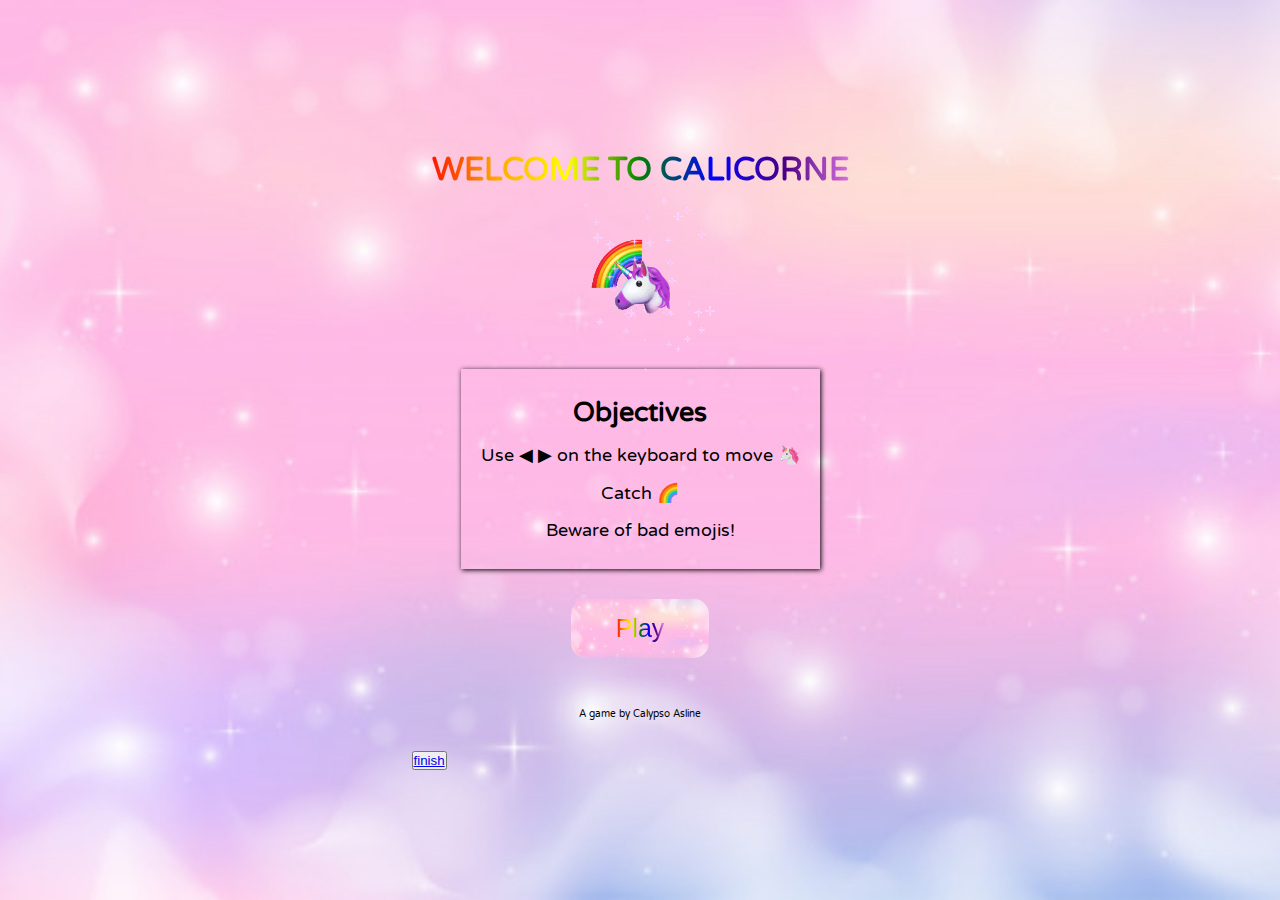
==== index.html @ fe51978f "move and draw" ====
<!DOCTYPE html>
<html lang="en">
<head>
    <meta charset="UTF-8">
    <meta name="viewport" content="width=device-width, initial-scale=1.0">
    <link rel="stylesheet" href="https://cdnjs.cloudflare.com/ajax/libs/font-awesome/5.15.1/css/all.min.css">
    <link rel="stylesheet" href="./styles/style_homepage.css">
    <script type="module" href="index.js"></script>
    <title>Calicorne homepage</title>
</head>
<body>

    

    <div class="main-container">

        <h1 id="title">WELCOME TO CALICORNE</h1>
        
        <div id="sticker">
            <img src="./images/giphy_enter.gif" alt="unicorn_gif" >
        </div>

        <div id="objectives">
            <h2 class="item">Objectives</h2>
            <p class="item">Use ◀︎ ▶︎ on the keyboard to move 🦄 </p>
            <!-- the ◀︎ ▶︎ make it not responsive, why? -->
            <p class="item">Catch 🌈 </p>
            <p class="item">Beware of bad emojis!</p>
        </div>

        <div id="play">
            <button class="play-btn" type="button"><a href="./game_page.html">Play</a></button>
        </div>

        <div id="credit">
            <p><a href="https://github.com/Calyaln/Calicorne">A game by Calypso Asline</a></p>
        </div>

    </div>

    <div>
        <button><a href="./finish_page.html">finish</a></button>
    </div>
    
</body>
</html>
---- styles/style_homepage.css ----
@import url('https://fonts.googleapis.com/css2?family=Varela+Round&display=swap');

/* set :root rules (color, px) */

* {
    margin: 0;
    padding: 0;
    box-sizing: border-box;
}

html {
    height: 100vh;
    width: 100vw;
    display: flex;
    justify-content: center;
    align-items: center;
}

body {
    background-image: url(../images/background.jpg);
    background-size: cover;
    font-family: "Varela Round";
}

.main-container {
    display: flex;
    flex-direction: column;
    align-items: center;
    justify-content: space-around; 
    position: relative;
    /* why space-around is not working? */
}

#title {
    display: flex;
    justify-content: center;
    align-items: center;
    text-align: center;
    padding: 10px;
    margin: 10px;
    margin-bottom: 150px;
    position: relative;
    background-image: linear-gradient(to left, violet, indigo, blue, green, yellow, orange, red);
    -webkit-background-clip: text;
    color: transparent;
}

#sticker {
    position: absolute;
    padding-bottom: 200px;
    margin-bottom: 100px;
}

#sticker img {
    background-image: url(../images/giphy_enter.gif);
    background-repeat: no-repeat;
    background-size: contain;
    width: 150px;

}

#objectives {
    display: flex;
    flex-direction: column;
    align-items: center;
    justify-content: space-around;
    height: 200px;
    padding: 20px;
    margin: 20px;
    margin-bottom: 30px;
    box-shadow: 1px 1px 5px black;
    font-size: 18px;
}

.item {
    display: flex;
    flex-direction: column;
    justify-content: space-around;
}

.play-btn {
    padding: 15px 45px;
    border-radius: 15px;
    margin-bottom: 20px;
    font-size: 25px;
    box-shadow: 0;
    border: 0;
    background-image: url(../images/background.jpg);
    background-size: cover;
}

.play-btn a {
    text-decoration: none;
    background-image: linear-gradient(to left, violet, indigo, blue, green, yellow, orange, red);
    -webkit-background-clip: text;
    color: transparent;
}

.play-btn:hover {
    /* border: 1px solid grey; */
    filter: grayscale(50%);
    cursor: pointer;
}

#credit {
    font-size: 10px;
    padding: 30px;
}

#credit a {
    text-decoration: none;
    color: black;
}
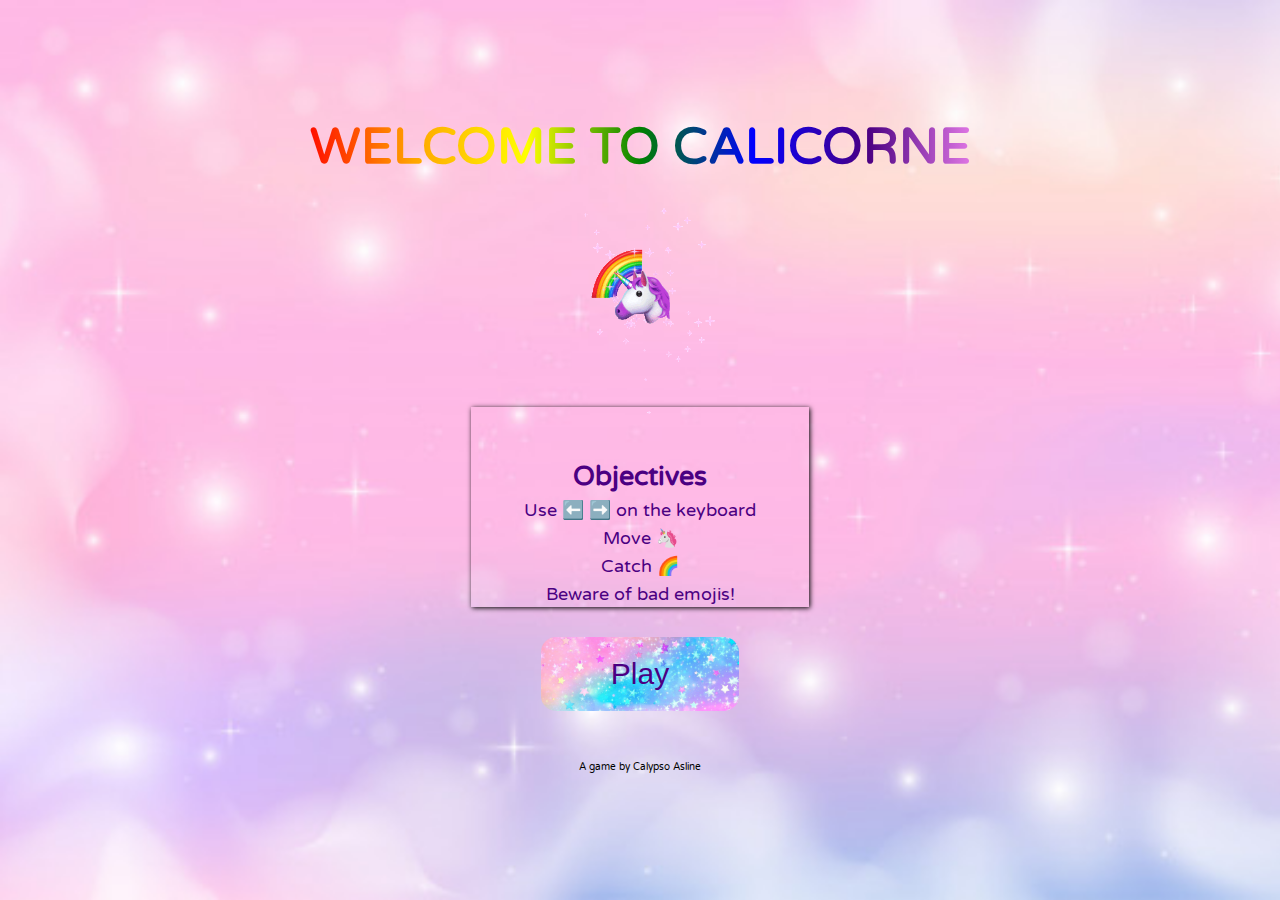
==== commit 0be02980: "js" ====
--- a/index.html
+++ b/index.html
@@ -3,14 +3,15 @@
 <head>
     <meta charset="UTF-8">
     <meta name="viewport" content="width=device-width, initial-scale=1.0">
-    <link rel="stylesheet" href="https://cdnjs.cloudflare.com/ajax/libs/font-awesome/5.15.1/css/all.min.css">
     <link rel="stylesheet" href="./styles/style_homepage.css">
+    <link rel="icon" type="image/png" href=".images/favicon-32x32" sizes="32x32" />
+    <link rel="icon" type="image/png" href="./images/favicon-16x16.png" sizes="16x16" />
+    <!-- <link rel="stylesheet" href="https://cdnjs.cloudflare.com/ajax/libs/animate.css/4.1.1/animate.min.css" /> -->
     <script type="module" href="index.js"></script>
     <title>Calicorne homepage</title>
 </head>
 <body>
 
-    
 
     <div class="main-container">
 
@@ -22,8 +23,8 @@
 
         <div id="objectives">
             <h2 class="item">Objectives</h2>
-            <p class="item">Use ◀︎ ▶︎ on the keyboard to move 🦄 </p>
-            <!-- the ◀︎ ▶︎ make it not responsive, why? -->
+            <p class="item">Use ⬅️ ➡️ on the keyboard</p>
+            <p class="item">Move 🦄 </p>
             <p class="item">Catch 🌈 </p>
             <p class="item">Beware of bad emojis!</p>
         </div>
@@ -37,10 +38,6 @@
         </div>
 
     </div>
-
-    <div>
-        <button><a href="./finish_page.html">finish</a></button>
-    </div>
     
 </body>
 </html>--- a/styles/style_homepage.css
+++ b/styles/style_homepage.css
@@ -38,7 +38,8 @@
     text-align: center;
     padding: 10px;
     margin: 10px;
-    margin-bottom: 150px;
+    margin-bottom: 200px;
+    font-size: 50px;
     position: relative;
     background-image: linear-gradient(to left, violet, indigo, blue, green, yellow, orange, red);
     -webkit-background-clip: text;
@@ -65,35 +66,38 @@
     align-items: center;
     justify-content: space-around;
     height: 200px;
-    padding: 20px;
+    padding: 50px;
     margin: 20px;
     margin-bottom: 30px;
     box-shadow: 1px 1px 5px black;
     font-size: 18px;
+    color: indigo;
 }
 
 .item {
     display: flex;
     flex-direction: column;
     justify-content: space-around;
+    padding: 3px;
 }
 
 .play-btn {
-    padding: 15px 45px;
+    padding: 20px 70px;
     border-radius: 15px;
     margin-bottom: 20px;
-    font-size: 25px;
+    font-size: 30px;
     box-shadow: 0;
     border: 0;
-    background-image: url(../images/background.jpg);
+    background-image: url(../images/background2.jpg);
     background-size: cover;
 }
 
 .play-btn a {
     text-decoration: none;
-    background-image: linear-gradient(to left, violet, indigo, blue, green, yellow, orange, red);
+    color: indigo;
+    /* background-image: linear-gradient(to left, violet, indigo, blue, green, yellow, orange, red);
     -webkit-background-clip: text;
-    color: transparent;
+    color: transparent; */
 }
 
 .play-btn:hover {
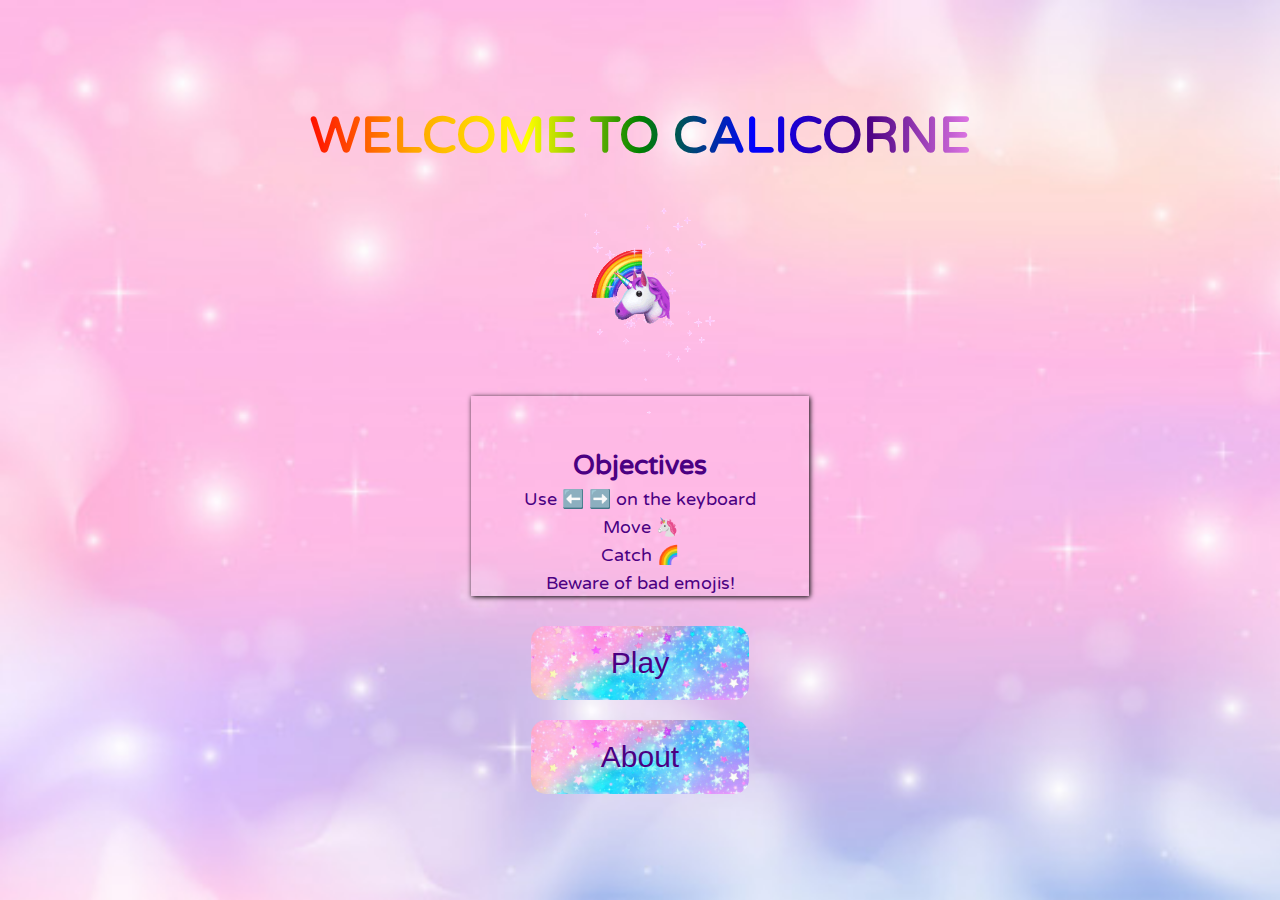
==== commit 9ee76107: "js & css" ====
--- a/index.html
+++ b/index.html
@@ -33,11 +33,13 @@
             <button class="play-btn" type="button"><a href="./game_page.html">Play</a></button>
         </div>
 
-        <div id="credit">
-            <p><a href="https://github.com/Calyaln/Calicorne">A game by Calypso Asline</a></p>
+        <div id="about">
+            <button class="about-btn" type="button"><a href="https://github.com/Calyaln/Calicorne">About</a></button>
         </div>
 
     </div>
     
+    
+
 </body>
 </html>--- a/styles/style_homepage.css
+++ b/styles/style_homepage.css
@@ -82,7 +82,7 @@
 }
 
 .play-btn {
-    padding: 20px 70px;
+    padding: 20px 80px;
     border-radius: 15px;
     margin-bottom: 20px;
     font-size: 30px;
@@ -106,14 +106,24 @@
     cursor: pointer;
 }
 
-#credit {
-    font-size: 10px;
-    padding: 30px;
+.about-btn {
+    padding: 20px 70px;
+    border-radius: 15px;
+    margin-bottom: 20px;
+    font-size: 30px;
+    box-shadow: 0;
+    border: 0;
+    background-image: url(../images/background2.jpg);
+    background-size: cover;
 }
 
-#credit a {
+.about-btn a {
     text-decoration: none;
-    color: black;
+    color: indigo;
 }
 
-
+.about-btn:hover {
+    /* border: 1px solid grey; */
+    filter: grayscale(50%);
+    cursor: pointer;
+}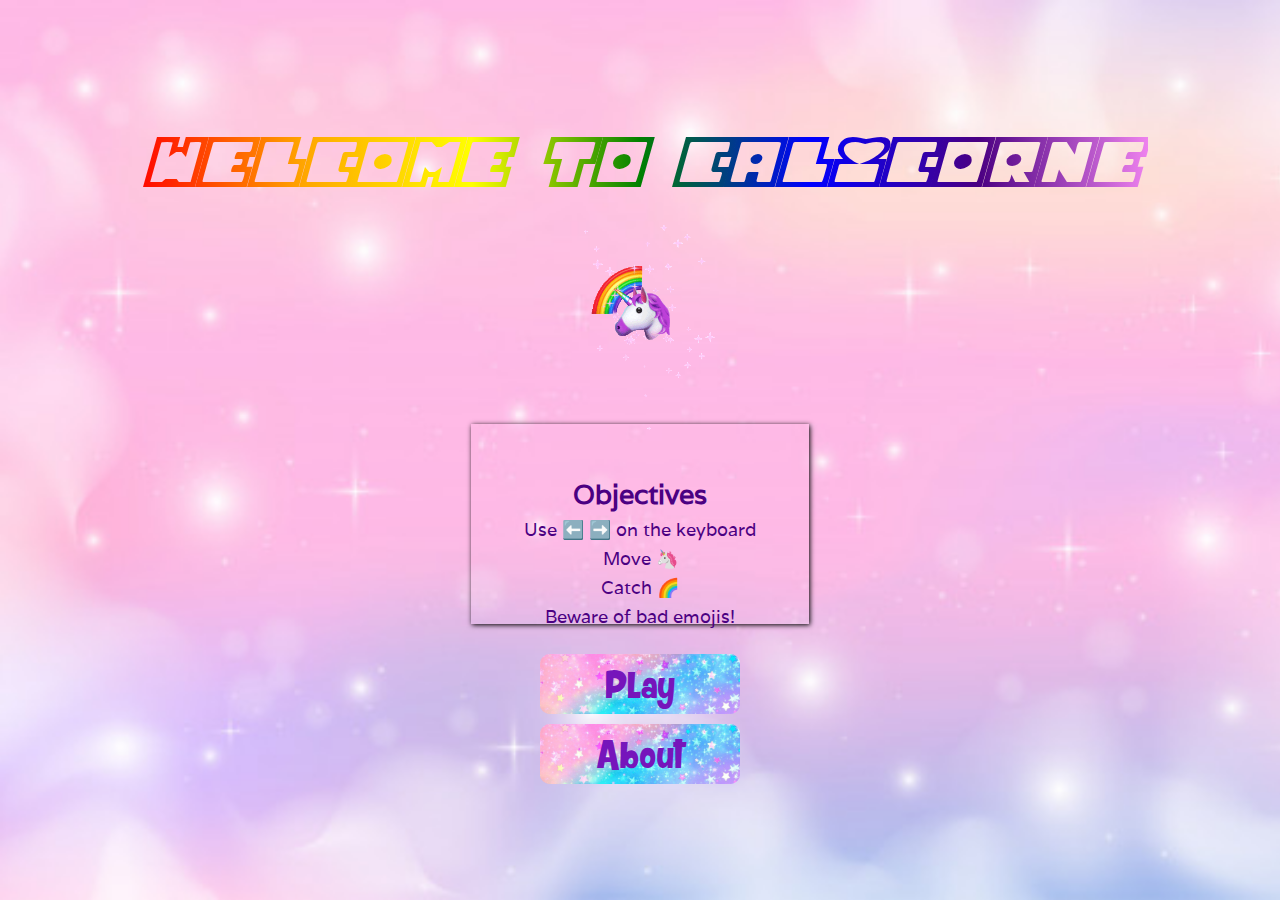
==== commit 2d4084e4: "done" ====
--- a/index.html
+++ b/index.html
@@ -6,8 +6,7 @@
     <link rel="stylesheet" href="./styles/style_homepage.css">
     <link rel="icon" type="image/png" href=".images/favicon-32x32" sizes="32x32" />
     <link rel="icon" type="image/png" href="./images/favicon-16x16.png" sizes="16x16" />
-    <!-- <link rel="stylesheet" href="https://cdnjs.cloudflare.com/ajax/libs/animate.css/4.1.1/animate.min.css" /> -->
-    <script type="module" href="index.js"></script>
+    <script type="module" href="./js/index.js"></script>
     <title>Calicorne homepage</title>
 </head>
 <body>
@@ -30,16 +29,16 @@
         </div>
 
         <div id="play">
-            <button class="play-btn" type="button"><a href="./game_page.html">Play</a></button>
+            <button class="glow-on-hover" type="button"><a href="./game_page.html">Play</a></button>
         </div>
 
         <div id="about">
-            <button class="about-btn" type="button"><a href="https://github.com/Calyaln/Calicorne">About</a></button>
+            <button class="glow-on-hover" type="button"><a href="https://github.com/Calyaln/Calicorne">About</a></button>
         </div>
 
     </div>
     
-    
+    <embed name="game" src="/sounds/game.mp3" loop="true" hidden="true" autostart="true">
 
 </body>
 </html>--- a/styles/style_homepage.css
+++ b/styles/style_homepage.css
@@ -1,6 +1,18 @@
-@import url('https://fonts.googleapis.com/css2?family=Varela+Round&display=swap');
+@import url('https://fonts.googleapis.com/css2?family=Varela&display=swap');
 
-/* set :root rules (color, px) */
+@font-face {
+    font-family: Powerpuff;
+    src: url(../typo/powerpuff\ girls\ font.ttf);
+    font-weight: bold;
+    font-style: normal;
+  }
+
+@font-face {
+    font-family: Skatergirl Rock;
+    src: url(../typo/Skater\ Girls\ Rock.ttf);
+    font-weight: bold;
+    font-style: normal;
+  }
 
 * {
     margin: 0;
@@ -19,7 +31,6 @@
 body {
     background-image: url(../images/background.jpg);
     background-size: cover;
-    font-family: "Varela Round";
 }
 
 .main-container {
@@ -28,7 +39,6 @@
     align-items: center;
     justify-content: space-around; 
     position: relative;
-    /* why space-around is not working? */
 }
 
 #title {
@@ -44,11 +54,12 @@
     background-image: linear-gradient(to left, violet, indigo, blue, green, yellow, orange, red);
     -webkit-background-clip: text;
     color: transparent;
+    font-family: Powerpuff;
 }
 
 #sticker {
     position: absolute;
-    padding-bottom: 200px;
+    padding-bottom: 150px;
     margin-bottom: 100px;
 }
 
@@ -71,6 +82,7 @@
     margin-bottom: 30px;
     box-shadow: 1px 1px 5px black;
     font-size: 18px;
+    font-family: 'Varela';
     color: indigo;
 }
 
@@ -81,49 +93,74 @@
     padding: 3px;
 }
 
-.play-btn {
-    padding: 20px 80px;
-    border-radius: 15px;
-    margin-bottom: 20px;
-    font-size: 30px;
-    box-shadow: 0;
-    border: 0;
+.glow-on-hover {
+    width: 200px;
+    height: 60px;
+    padding-top: 10px;
+    border: none;
+    outline: none;
+    color: #fff;
+    background-image: url(../images/background2.jpg);
+    background-size: cover;
+    cursor: pointer;
+    position: relative;
+    z-index: 0;
+    border-radius: 10px;
+    margin-bottom: 10px;
+    font-family: Skatergirl Rock;
+    font-size: 40px;
+}
+
+.glow-on-hover:before {
+    content: '';
+    background: linear-gradient(45deg, #ff0000, #ff7300, #fffb00, #48ff00, #00ffd5, #002bff, #7a00ff, #ff00c8, #ff0000);
+    position: absolute;
+    top: -2px;
+    left:-2px;
+    background-size: 400%;
+    z-index: -1;
+    filter: blur(5px);
+    width: calc(100% + 4px);
+    height: calc(100% + 4px);
+    animation: glowing 20s linear infinite;
+    opacity: 0;
+    transition: opacity .3s ease-in-out;
+    border-radius: 10px;
+}
+
+.glow-on-hover:active {
     background-image: url(../images/background2.jpg);
     background-size: cover;
 }
 
-.play-btn a {
-    text-decoration: none;
-    color: indigo;
-    /* background-image: linear-gradient(to left, violet, indigo, blue, green, yellow, orange, red);
-    -webkit-background-clip: text;
-    color: transparent; */
+.glow-on-hover:active:after {
+    background: transparent;
 }
 
-.play-btn:hover {
-    /* border: 1px solid grey; */
-    filter: grayscale(50%);
-    cursor: pointer;
+.glow-on-hover:hover:before {
+    opacity: 1;
 }
 
-.about-btn {
-    padding: 20px 70px;
-    border-radius: 15px;
-    margin-bottom: 20px;
-    font-size: 30px;
-    box-shadow: 0;
-    border: 0;
+.glow-on-hover:after {
+    z-index: -1;
+    content: '';
+    position: absolute;
+    width: 100%;
+    height: 100%;
     background-image: url(../images/background2.jpg);
     background-size: cover;
+    left: 0;
+    top: 0;
+    border-radius: 10px;
 }
 
-.about-btn a {
-    text-decoration: none;
-    color: indigo;
+@keyframes glowing {
+    0% { background-position: 0 0; }
+    50% { background-position: 400% 0; }
+    100% { background-position: 0 0; }
 }
 
-.about-btn:hover {
-    /* border: 1px solid grey; */
-    filter: grayscale(50%);
-    cursor: pointer;
+.glow-on-hover a {
+    text-decoration: none;
+    color: rgb(118, 21, 187);
 }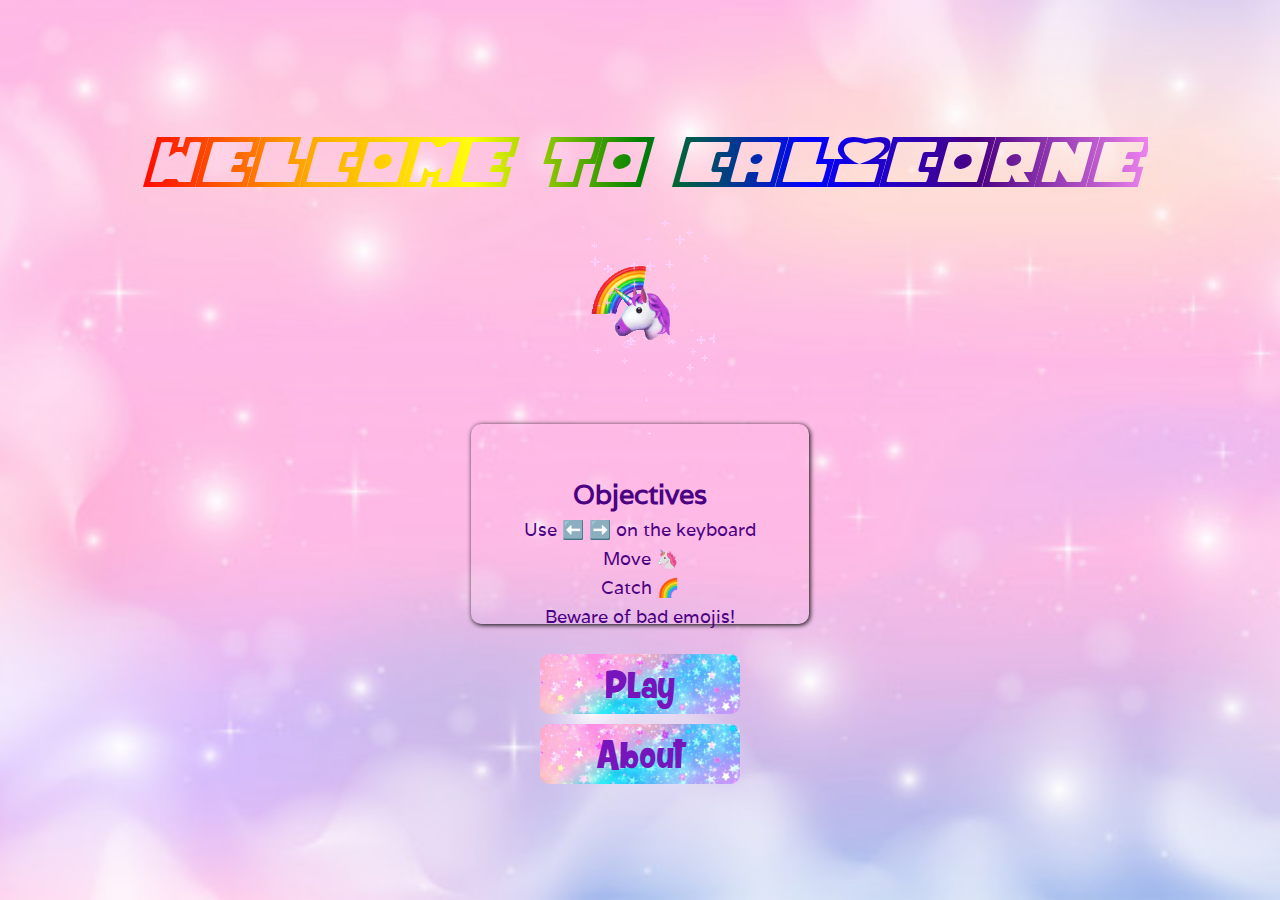
==== commit fe75c582: "index.html" ====
--- a/index.html
+++ b/index.html
@@ -38,7 +38,7 @@
 
     </div>
     
-    <embed name="game" src="/sounds/game.mp3" loop="true" hidden="true" autostart="true">
+    <embed name="game" src="./sounds/game.mp3" loop="true" hidden="true" autostart="true">
 
 </body>
 </html>--- a/styles/style_homepage.css
+++ b/styles/style_homepage.css
@@ -81,6 +81,7 @@
     margin: 20px;
     margin-bottom: 30px;
     box-shadow: 1px 1px 5px black;
+    border-radius: 10px;
     font-size: 18px;
     font-family: 'Varela';
     color: indigo;
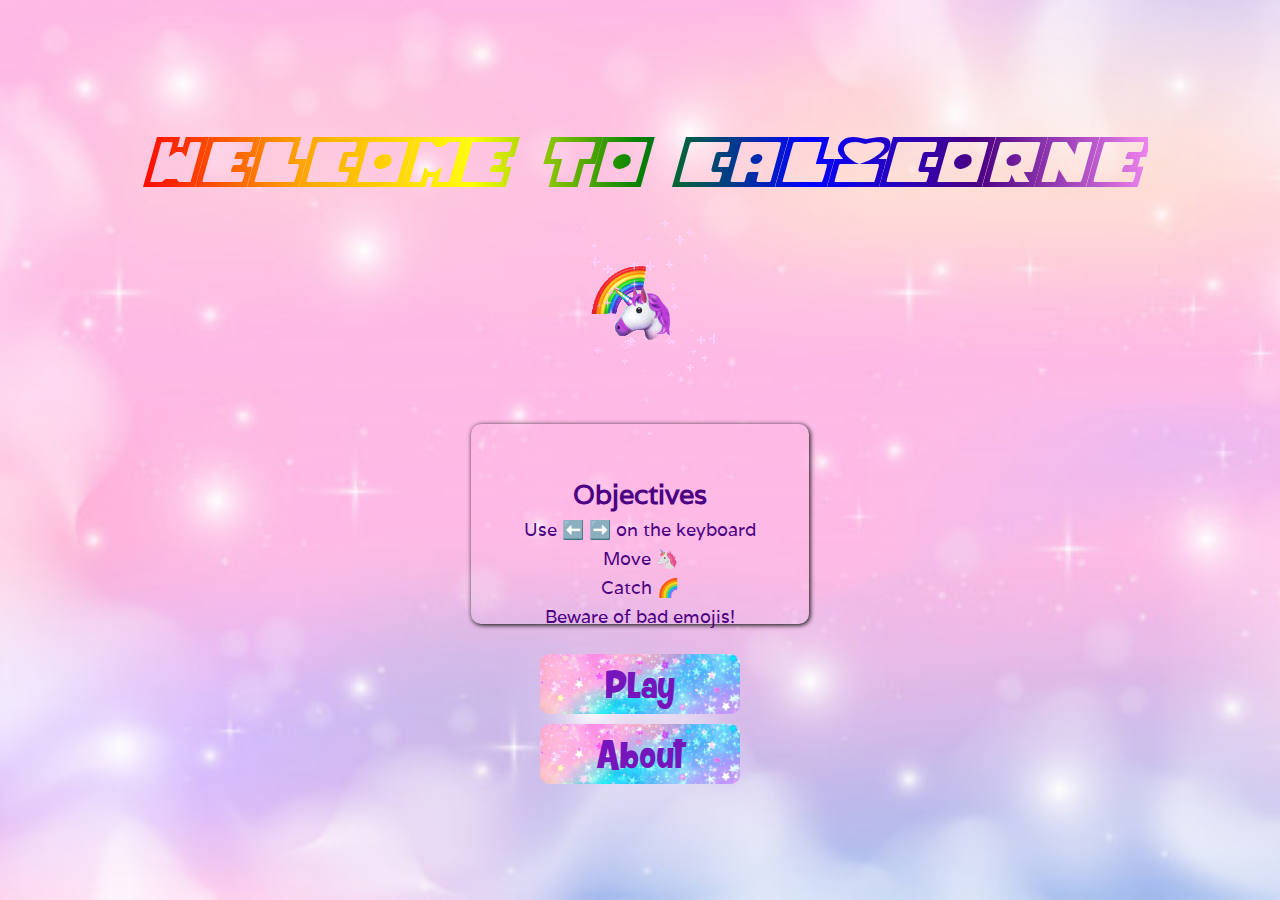
==== commit b82d7272: "sound" ====
--- a/index.html
+++ b/index.html
@@ -39,6 +39,6 @@
     </div>
     
     <embed name="game" src="./sounds/game.mp3" loop="true" hidden="true" autostart="true">
-
+    
 </body>
 </html>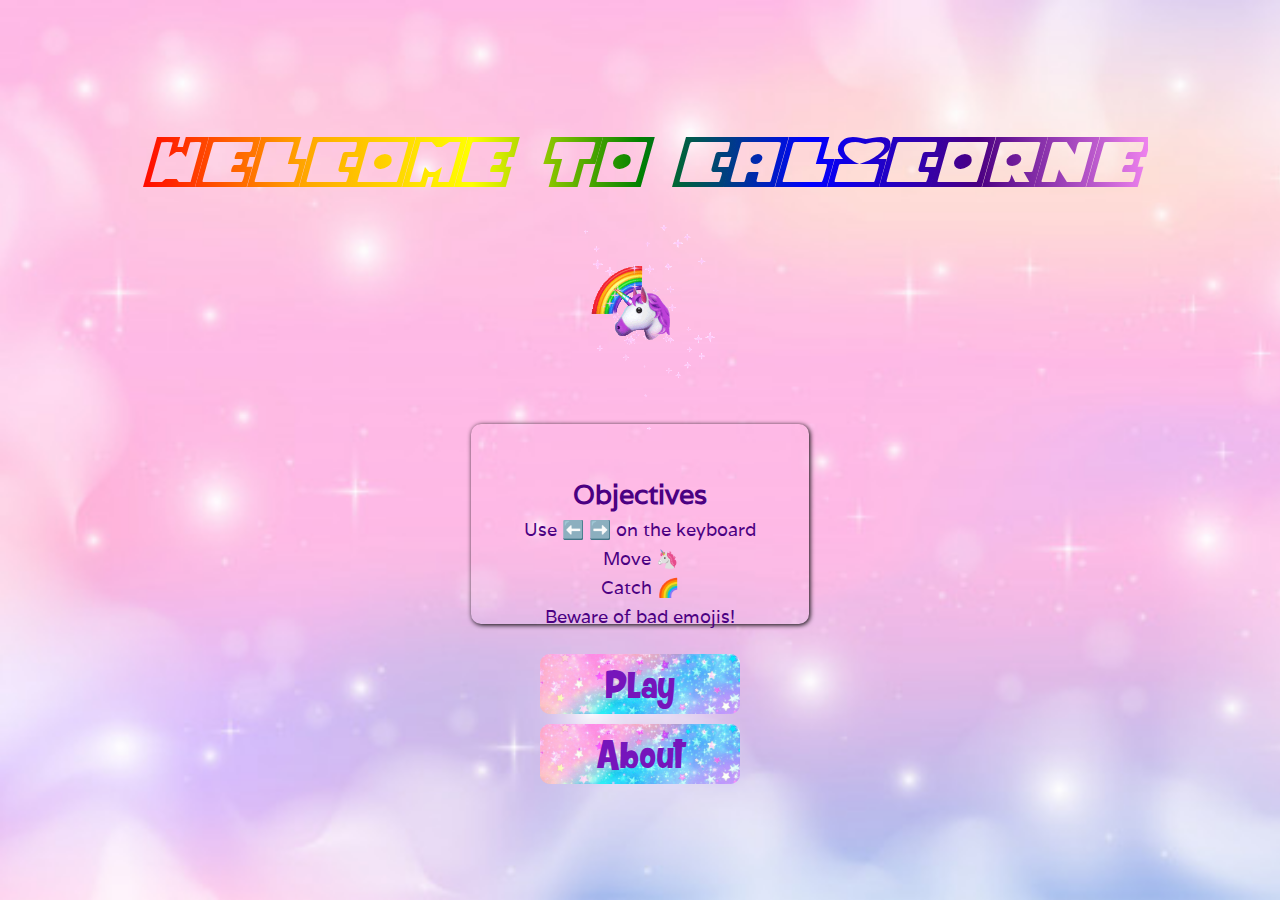
==== commit 8fbdc61d: "credit" ====
--- a/index.html
+++ b/index.html
@@ -39,6 +39,6 @@
     </div>
     
     <embed name="game" src="./sounds/game.mp3" loop="true" hidden="true" autostart="true">
-    
+
 </body>
 </html>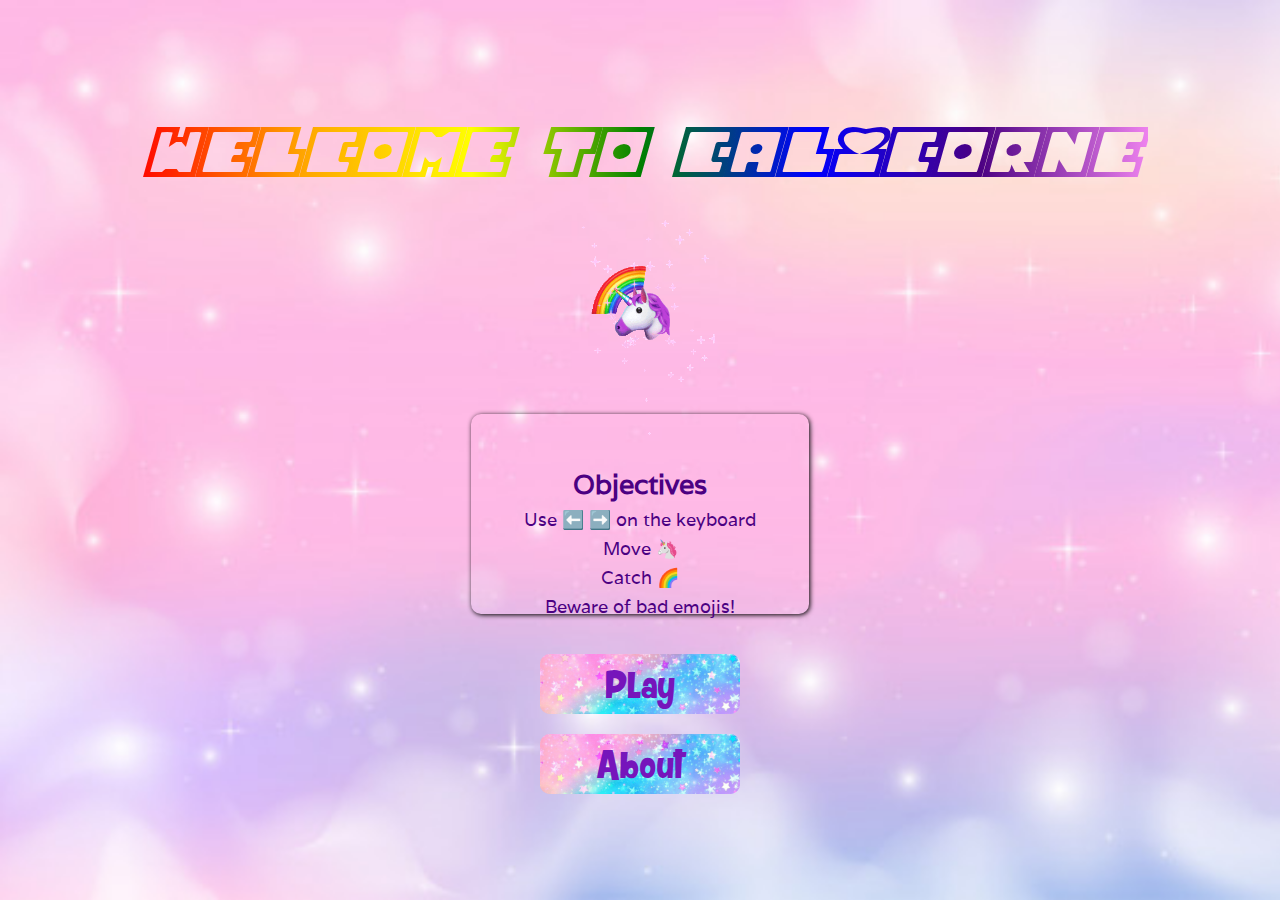
==== commit 442dfab7: "clean code" ====
--- a/index.html
+++ b/index.html
@@ -3,7 +3,8 @@
 <head>
     <meta charset="UTF-8">
     <meta name="viewport" content="width=device-width, initial-scale=1.0">
-    <link rel="stylesheet" href="./styles/style_homepage.css">
+    <link rel="stylesheet" href="./styles/reset.css">
+    <link rel="stylesheet" href="./styles/style_pages.css">
     <link rel="icon" type="image/png" href=".images/favicon-32x32" sizes="32x32" />
     <link rel="icon" type="image/png" href="./images/favicon-16x16.png" sizes="16x16" />
     <script type="module" href="./js/index.js"></script>
@@ -28,11 +29,11 @@
             <p class="item">Beware of bad emojis!</p>
         </div>
 
-        <div id="play">
+        <div>
             <button class="glow-on-hover" type="button"><a href="./game_page.html">Play</a></button>
         </div>
 
-        <div id="about">
+        <div>
             <button class="glow-on-hover" type="button"><a href="https://github.com/Calyaln/Calicorne">About</a></button>
         </div>
 
--- a/styles/style_pages.css
+++ b/styles/style_pages.css
@@ -0,0 +1,220 @@
+/* STYLE FOR THE HOMEPAGE */
+.main-container {
+    display: flex;
+    flex-direction: column;
+    align-items: center;
+    justify-content: space-around; 
+    position: relative;
+}
+
+#title {
+    display: flex;
+    justify-content: center;
+    align-items: center;
+    text-align: center;
+    padding: 10px;
+    margin: 10px;
+    margin-bottom: 200px;
+    font-size: 50px;
+    position: relative;
+    background-image: linear-gradient(to left, violet, indigo, blue, green, yellow, orange, red);
+    -webkit-background-clip: text;
+    color: transparent;
+    font-family: Powerpuff;
+}
+
+#sticker {
+    position: absolute;
+    padding-bottom: 150px;
+    margin-bottom: 100px;
+}
+
+#sticker img {
+    background-image: url(../images/giphy_enter.gif);
+    background-repeat: no-repeat;
+    background-size: contain;
+    width: 150px;
+
+}
+
+#objectives {
+    display: flex;
+    flex-direction: column;
+    align-items: center;
+    justify-content: space-around;
+    height: 200px;
+    padding: 50px;
+    margin: 20px;
+    margin-bottom: 30px;
+    box-shadow: 1px 1px 5px black;
+    border-radius: 10px;
+    font-size: 18px;
+    font-family: 'Varela';
+    color: indigo;
+}
+
+.item {
+    display: flex;
+    flex-direction: column;
+    justify-content: space-around;
+    padding: 3px;
+}
+
+/* STYLE FOR THE GAME PAGE */
+.container {
+    display: flex;
+    flex-direction: column;
+    align-items: center;
+}
+
+#board {
+    display: grid;
+    grid-template-columns: repeat(15, 1fr);
+    grid-template-rows: repeat(15, 1fr);
+    height: 600px;
+    width: 600px;
+    box-shadow: 1px 1px 5px black;
+    background-image: url(../images/background.jpg);
+    background-size: cover;
+    position: relative;
+}
+
+#title-game {
+    display: flex;
+    justify-content: center;
+    align-items: center;
+    text-align: center;
+    padding: 20px;
+    margin: 20px;
+ 
+}
+
+#title-game a {
+    text-decoration: none;
+    font-family: Powerpuff;
+    background-image: linear-gradient(to left, violet, indigo, blue, green, yellow, orange, red);
+    -webkit-background-clip: text;
+    color: transparent;
+}
+
+.tracker {
+    display: flex;
+    justify-content: space-around;
+    padding: 20px;
+    position: relative;
+    color: indigo;
+    font-family: Powerpuff;
+}
+
+#credit {
+    font-size: 10px;
+    padding: 30px;
+    display: flex;
+    justify-content: center;
+}
+
+#credit a {
+    font-family: 'Varela';
+    text-decoration: none;
+    color: black;
+}
+
+#unicorn {
+    background-image: url(../images/unicorn.png);
+    background-size: contain;
+    background-repeat: no-repeat;
+    width: 40px;
+    height: 40px;
+    margin-top: 70px;
+    z-index: 1;
+    grid-column: 1;
+    grid-row: 13;
+    position: absolute;
+}
+
+.star {
+   width: 30px;
+   height: 30px;
+   grid-column: 1;
+   grid-row: 1;
+   background-image: url(../images/star.png); 
+   background-size: contain;
+   background-repeat: no-repeat;
+}
+
+.heart {
+    width: 30px;
+    height: 30px;
+    grid-column: 1;
+    grid-row: 3;
+    background-image: url(../images/heart.png); 
+    background-size: contain;
+    background-repeat: no-repeat;
+ }
+
+ .gem {
+    width: 30px;
+    height: 30px;
+    grid-column: 1;
+    grid-row: 5;
+    background-image: url(../images/gem.png); 
+    background-size: contain;
+    background-repeat: no-repeat;
+ }
+
+ .flower {
+    width: 30px;
+    height: 30px;
+    grid-column: 1;
+    grid-row: 8;
+    background-image: url(../images/flower.png); 
+    background-size: contain;
+    background-repeat: no-repeat;
+ }
+
+ .cupcake {
+    width: 30px;
+    height: 30px;
+    grid-column: 1;
+    grid-row: 12;
+    background-image: url(../images/cupcake.png);
+    background-size: contain;
+    background-repeat: no-repeat;
+ }
+
+ .rainbow {
+    width: 30px;
+    height: 30px;
+    grid-column: 1;
+    grid-row: 15;
+    background-image: url(../images/rainbow.png); 
+    background-size: contain;
+    background-repeat: no-repeat;
+ }
+
+/* STYLE FOR THE GAME OVER PAGE */
+ .finish-container {
+    display: flex;
+    flex-direction: column;
+    align-items: center;
+    justify-content: space-around; 
+    position: relative;
+}
+
+#gameover {
+    display: flex;
+    justify-content: center;
+    align-items: center;
+    text-align: center;
+    padding: 20px;
+    margin: 20px;
+    font-size: 50px;
+}
+
+#gameover a {
+    text-decoration: none;
+    font-family: Powerpuff;
+    background-image: linear-gradient(to left, violet, indigo, blue, green, yellow, orange, red);
+    -webkit-background-clip: text;
+    color: transparent;
+}